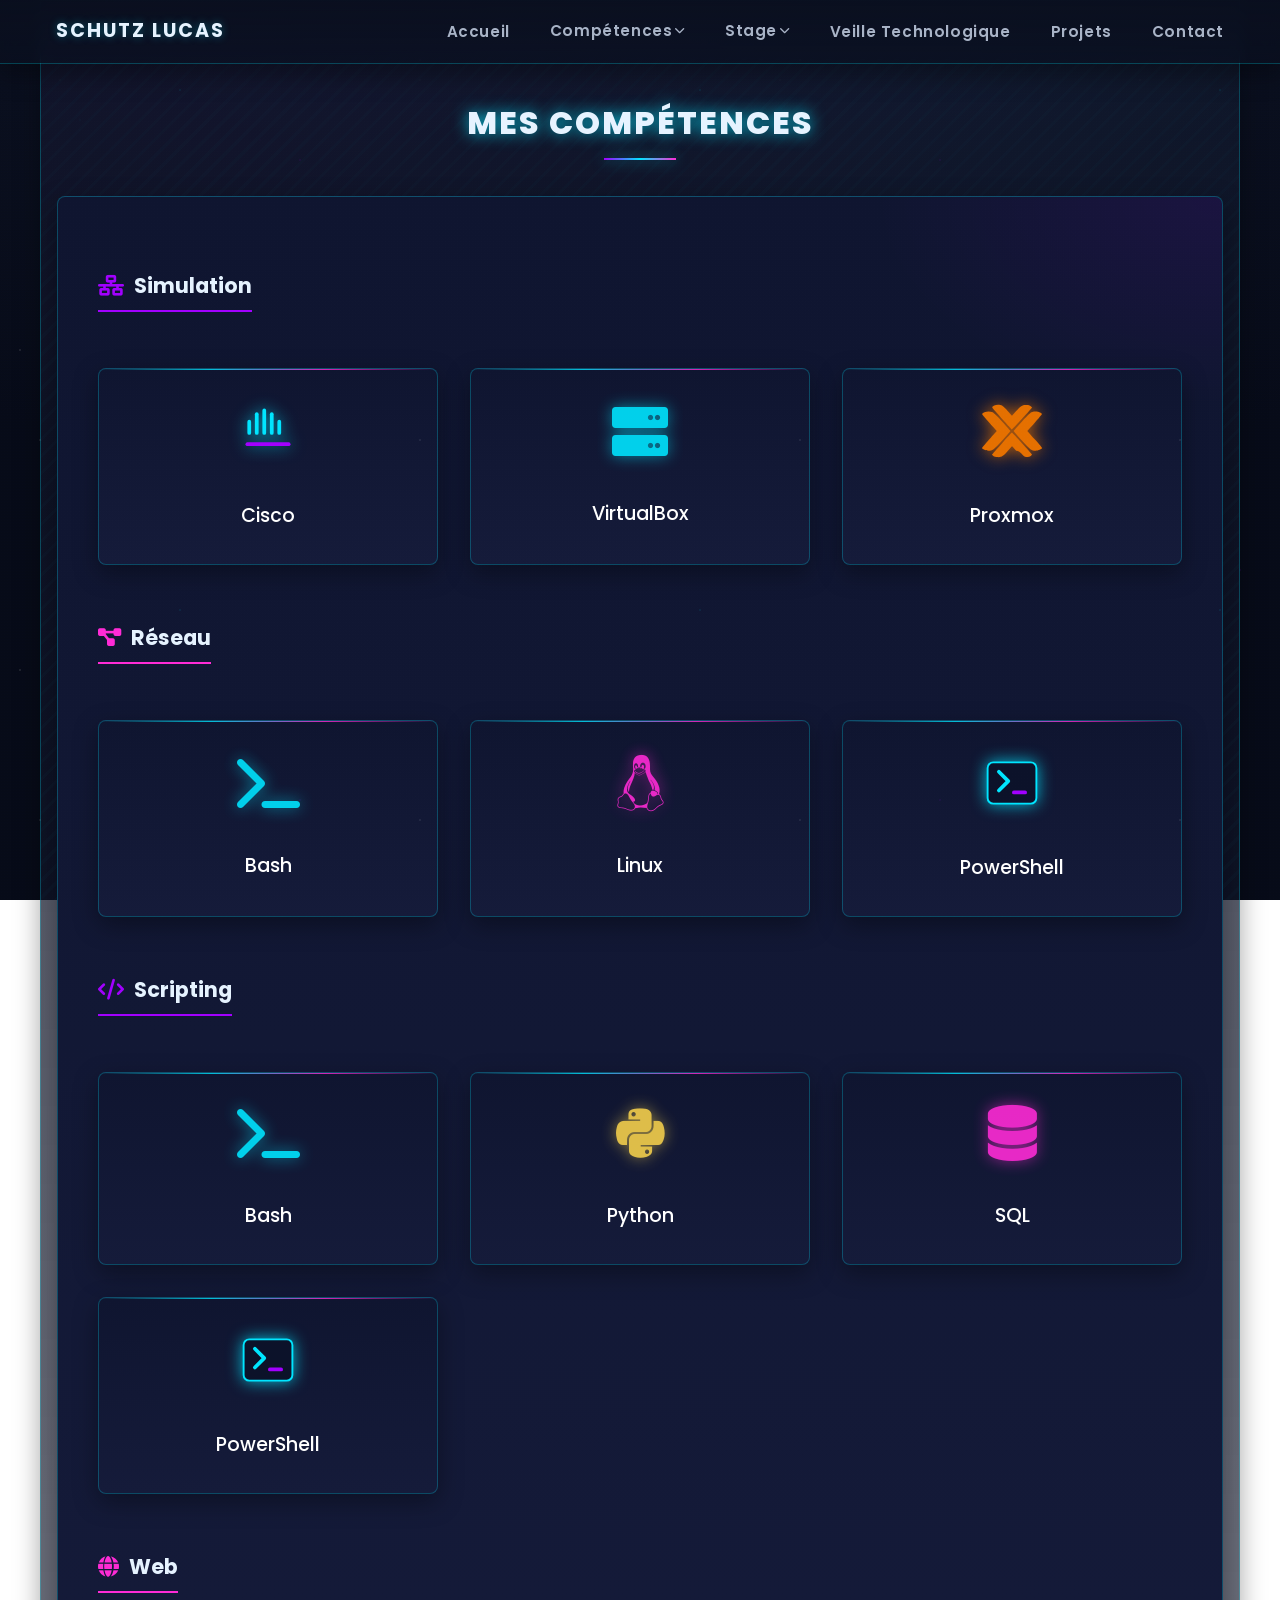
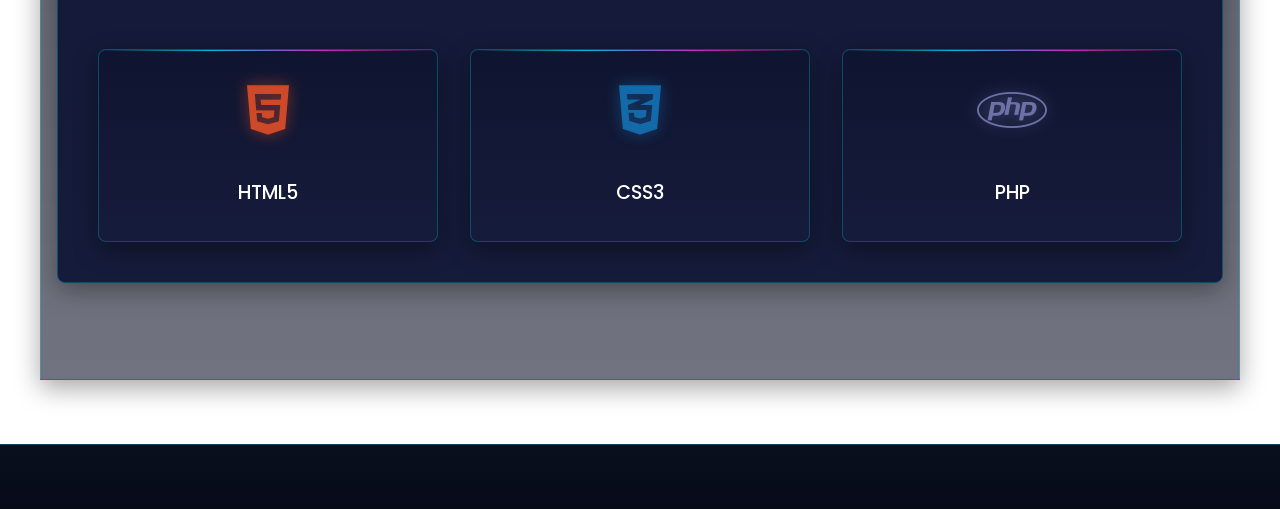
==== competences.html @ 479f17c0 "Add files via upload" ====
<!DOCTYPE html>
<html lang="fr">

<head>
    <meta charset="UTF-8">
    <meta name="viewport" content="width=device-width, initial-scale=1.0">
    <title>Compétences - Portfolio Schutz Lucas</title>
    <link rel="stylesheet" href="styles.css">
    <link href="https://fonts.googleapis.com/css2?family=Poppins:wght@300;400;500;600;700&display=swap"
        rel="stylesheet">
    <link rel="stylesheet" href="https://cdnjs.cloudflare.com/ajax/libs/font-awesome/6.0.0/css/all.min.css">
</head>

<body>
    <nav class="navbar">
        <div class="nav-content">
            <div class="logo">Schutz Lucas</div>
            <ul class="nav-links">
                <li><a href="index.html">Accueil</a></li>
                <li class="dropdown">
                    <a href="competences.html" class="dropbtn">Compétences <i class="fas fa-chevron-down"
                            style="font-size: 0.7em; margin-left: 3px;"></i></a>
                    <div class="dropdown-content">
                        <a href="competences.html">Mes Compétences</a>
                        <a href="tableau.html">Tableau de Compétences</a>
                    </div>
                </li>
                <li class="dropdown">
                    <a href="stage.html" class="dropbtn">Stage <i class="fas fa-chevron-down"
                            style="font-size: 0.7em; margin-left: 3px;"></i></a>
                    <div class="dropdown-content">
                        <a href="stage1.html">Stage 1ère année</a>
                        <a href="stage2.html">Stage 2ème année</a>
                    </div>
                </li>
                <li><a href="veille.html">Veille Technologique</a></li>
                <li><a href="projets.html">Projets</a></li>
                <li><a href="contact.html">Contact</a></li>
            </ul>
        </div>
    </nav>

    <main>
        <section class="section">
            <h2 style="text-shadow: 0 0 16px rgba(0, 229, 255, 0.8);">Mes Compétences</h2>
            <div class="stage-content">
                
                <!-- Simulation -->
                <h3 style="margin-top: 2rem; margin-bottom: 1.5rem; color: var(--text-color); border-bottom: 2px solid var(--accent-purple); padding-bottom: 0.5rem; display: inline-block; font-size: 1.3rem;">
                    <i class="fas fa-network-wired" style="color: var(--accent-purple); margin-right: 10px;"></i>Simulation
                </h3>
                
                <div class="portfolio-grid">
                    <div class="portfolio-card" style="text-align: center; display: flex; flex-direction: column; align-items: center; justify-content: center;">
                        <svg width="60" height="60" viewBox="0 0 64 64" fill="none" xmlns="http://www.w3.org/2000/svg" aria-hidden="true" style="margin-bottom: 1rem; filter: drop-shadow(0 0 8px rgba(0, 229, 255, 0.8));">
                            <g>
                                <rect x="10" y="20" width="4" height="16" rx="2" fill="#00E5FF" />
                                <rect x="18" y="12" width="4" height="24" rx="2" fill="#00E5FF" />
                                <rect x="26" y="8" width="4" height="28" rx="2" fill="#00E5FF" />
                                <rect x="34" y="12" width="4" height="24" rx="2" fill="#00E5FF" />
                                <rect x="42" y="20" width="4" height="16" rx="2" fill="#00E5FF" />
                            </g>
                            <rect x="8" y="44" width="48" height="4" rx="2" fill="#A200FF" />
                        </svg>
                        <h4 style="font-size: 1.2rem; margin-bottom: 0; color: #fff;">Cisco</h4>
                    </div>
                    <div class="portfolio-card" style="text-align: center; display: flex; flex-direction: column; align-items: center; justify-content: center;">
                        <i class="fas fa-server" style="font-size: 3.5rem; margin-bottom: 1rem; color: var(--accent-color); text-shadow: 0 0 15px rgba(0, 229, 255, 0.6);" aria-hidden="true"></i>
                        <h4 style="font-size: 1.2rem; margin-bottom: 0; color: #fff;">VirtualBox</h4>
                    </div>
                    <div class="portfolio-card" style="text-align: center; display: flex; flex-direction: column; align-items: center; justify-content: center;">
                        <svg width="60" height="60" viewBox="0 0 64 64" fill="none" xmlns="http://www.w3.org/2000/svg" aria-hidden="true" style="margin-bottom: 1rem; filter: drop-shadow(0 0 8px rgba(229, 112, 0, 0.8));">
                            <path d="M13.146 4.864c-2.906 1.48-2.906 1.708-0.188 4.75 15.072 16.782 18.678 20.75 18.948 20.75 0.376 0.042 21.26-22.782 21.49-23.468 0.094-0.188-0.552-0.834-1.386-1.428-1.104-0.834-2.302-1.156-4.562-1.25-4.24-0.27-5.718 0.646-10.98 6.552-2.396 2.666-4.428 4.886-4.428 4.886-0.042 0-2.02-2.166-4.376-4.792s-5.072-5.26-5.99-5.77c-2.126-1.198-6.458-1.292-8.542-0.23zM3.458 11.646c-2.26 0.876-3.458 1.708-3.458 2.344 0 0.322 3.552 4.48 7.844 9.23 4.334 4.75 7.834 8.718 7.834 8.802 0 0.094-3.552 4.062-7.844 8.812-4.334 4.792-7.792 8.99-7.74 9.354 0.23 1.25 4.01 2.822 6.77 2.822 4.48-0.052 5.49-0.834 14.948-11.208 4.75-5.208 8.614-9.636 8.614-9.782 0-0.178-3.822-4.51-8.52-9.678-6.136-6.688-9.136-9.688-10.562-10.334-2.166-1.062-5.666-1.24-7.886-0.364zM52.708 11.968c-1.344 0.688-4.708 4.01-10.52 10.376-4.698 5.166-8.532 9.5-8.532 9.678 0 0.188 3.876 4.572 8.626 9.782 9.448 10.376 10.468 11.156 14.938 11.208 2.77 0 6.552-1.572 6.782-2.822 0.042-0.416-3.416-4.562-7.75-9.312-4.282-4.74-7.834-8.76-7.834-8.854 0-0.084 3.552-4.104 7.834-8.854 4.334-4.74 7.792-8.896 7.75-9.26-0.23-1.198-3.646-2.584-6.594-2.77-2.126-0.094-3.23 0.094-4.698 0.834zM21.208 45.26c-5.718 6.322-10.416 11.666-10.51 11.896-0.094 0.188 0.552 0.834 1.386 1.428 1.104 0.834 2.302 1.156 4.562 1.25 4.198 0.27 5.76-0.698 11.062-6.688 2.312-2.584 4.292-4.75 4.334-4.75 0.052 0 2.032 2.166 4.386 4.792 5.396 0 6.822 6.876 11.02 6.646 2.26-0.094 3.458-0.416 4.562-1.25 0.834-0.594 1.48-1.24 1.386-1.428-0.23-0.688-21.124-23.52-21.49-23.468-0.188 0.021-4.99 5.166-10.7 11.562z" fill="#E57000" />
                        </svg>
                        <h4 style="font-size: 1.2rem; margin-bottom: 0; color: #fff;">Proxmox</h4>
                    </div>
                </div>

                <!-- Réseau -->
                <h3 style="margin-top: 3.5rem; margin-bottom: 1.5rem; color: var(--text-color); border-bottom: 2px solid var(--accent-pink); padding-bottom: 0.5rem; display: inline-block; font-size: 1.3rem;">
                    <i class="fas fa-project-diagram" style="color: var(--accent-pink); margin-right: 10px;"></i>Réseau
                </h3>
                
                <div class="portfolio-grid">
                    <div class="portfolio-card" style="text-align: center; display: flex; flex-direction: column; align-items: center; justify-content: center;">
                        <i class="fas fa-terminal" style="font-size: 3.5rem; margin-bottom: 1rem; color: var(--accent-color); text-shadow: 0 0 15px rgba(0, 229, 255, 0.6);" aria-hidden="true"></i>
                        <h4 style="font-size: 1.2rem; margin-bottom: 0; color: #fff;">Bash</h4>
                    </div>
                    <div class="portfolio-card" style="text-align: center; display: flex; flex-direction: column; align-items: center; justify-content: center;">
                        <i class="fab fa-linux" style="font-size: 3.5rem; margin-bottom: 1rem; color: var(--accent-pink); text-shadow: 0 0 15px rgba(255, 43, 214, 0.6);" aria-hidden="true"></i>
                        <h4 style="font-size: 1.2rem; margin-bottom: 0; color: #fff;">Linux</h4>
                    </div>
                    <div class="portfolio-card" style="text-align: center; display: flex; flex-direction: column; align-items: center; justify-content: center;">
                        <svg width="60" height="60" viewBox="0 0 64 64" fill="none" xmlns="http://www.w3.org/2000/svg" aria-hidden="true" style="margin-bottom: 1rem; filter: drop-shadow(0 0 8px rgba(0, 229, 255, 0.8));">
                            <rect x="6" y="10" width="52" height="44" rx="6" fill="#0c122a" stroke="#00E5FF" stroke-width="2" />
                            <path d="M18 40 L28 30 L18 20" stroke="#00E5FF" stroke-width="4" stroke-linecap="round" stroke-linejoin="round" />
                            <path d="M34 42 H46" stroke="#A200FF" stroke-width="4" stroke-linecap="round" />
                        </svg>
                        <h4 style="font-size: 1.2rem; margin-bottom: 0; color: #fff;">PowerShell</h4>
                    </div>
                </div>

                <!-- Scripting -->
                <h3 style="margin-top: 3.5rem; margin-bottom: 1.5rem; color: var(--text-color); border-bottom: 2px solid var(--accent-purple); padding-bottom: 0.5rem; display: inline-block; font-size: 1.3rem;">
                    <i class="fas fa-code" style="color: var(--accent-purple); margin-right: 10px;"></i>Scripting
                </h3>
                
                <div class="portfolio-grid">
                    <div class="portfolio-card" style="text-align: center; display: flex; flex-direction: column; align-items: center; justify-content: center;">
                        <i class="fas fa-terminal" style="font-size: 3.5rem; margin-bottom: 1rem; color: var(--accent-color); text-shadow: 0 0 15px rgba(0, 229, 255, 0.6);" aria-hidden="true"></i>
                        <h4 style="font-size: 1.2rem; margin-bottom: 0; color: #fff;">Bash</h4>
                    </div>
                    <div class="portfolio-card" style="text-align: center; display: flex; flex-direction: column; align-items: center; justify-content: center;">
                        <i class="fab fa-python" style="font-size: 3.5rem; margin-bottom: 1rem; color: #F5D04C; text-shadow: 0 0 15px rgba(245, 208, 76, 0.6);" aria-hidden="true"></i>
                        <h4 style="font-size: 1.2rem; margin-bottom: 0; color: #fff;">Python</h4>
                    </div>
                    <div class="portfolio-card" style="text-align: center; display: flex; flex-direction: column; align-items: center; justify-content: center;">
                        <i class="fas fa-database" style="font-size: 3.5rem; margin-bottom: 1rem; color: var(--accent-pink); text-shadow: 0 0 15px rgba(255, 43, 214, 0.6);" aria-hidden="true"></i>
                        <h4 style="font-size: 1.2rem; margin-bottom: 0; color: #fff;">SQL</h4>
                    </div>
                    <div class="portfolio-card" style="text-align: center; display: flex; flex-direction: column; align-items: center; justify-content: center;">
                        <svg width="60" height="60" viewBox="0 0 64 64" fill="none" xmlns="http://www.w3.org/2000/svg" aria-hidden="true" style="margin-bottom: 1rem; filter: drop-shadow(0 0 8px rgba(0, 229, 255, 0.8));">
                            <rect x="6" y="10" width="52" height="44" rx="6" fill="#0c122a" stroke="#00E5FF" stroke-width="2" />
                            <path d="M18 40 L28 30 L18 20" stroke="#00E5FF" stroke-width="4" stroke-linecap="round" stroke-linejoin="round" />
                            <path d="M34 42 H46" stroke="#A200FF" stroke-width="4" stroke-linecap="round" />
                        </svg>
                        <h4 style="font-size: 1.2rem; margin-bottom: 0; color: #fff;">PowerShell</h4>
                    </div>
                </div>

                <!-- Web -->
                <h3 style="margin-top: 3.5rem; margin-bottom: 1.5rem; color: var(--text-color); border-bottom: 2px solid var(--accent-pink); padding-bottom: 0.5rem; display: inline-block; font-size: 1.3rem;">
                    <i class="fas fa-globe" style="color: var(--accent-pink); margin-right: 10px;"></i>Web
                </h3>
                
                <div class="portfolio-grid">
                    <div class="portfolio-card" style="text-align: center; display: flex; flex-direction: column; align-items: center; justify-content: center;">
                        <i class="fab fa-html5" style="font-size: 3.5rem; margin-bottom: 1rem; color: #E34F26; text-shadow: 0 0 15px rgba(227, 79, 38, 0.6);" aria-hidden="true"></i>
                        <h4 style="font-size: 1.2rem; margin-bottom: 0; color: #fff;">HTML5</h4>
                    </div>
                    <div class="portfolio-card" style="text-align: center; display: flex; flex-direction: column; align-items: center; justify-content: center;">
                        <i class="fab fa-css3-alt" style="font-size: 3.5rem; margin-bottom: 1rem; color: #1572B6; text-shadow: 0 0 15px rgba(21, 114, 182, 0.6);" aria-hidden="true"></i>
                        <h4 style="font-size: 1.2rem; margin-bottom: 0; color: #fff;">CSS3</h4>
                    </div>
                    <div class="portfolio-card" style="text-align: center; display: flex; flex-direction: column; align-items: center; justify-content: center;">
                        <i class="fab fa-php" style="font-size: 3.5rem; margin-bottom: 1rem; color: #777BB4; text-shadow: 0 0 15px rgba(119, 123, 180, 0.6);" aria-hidden="true"></i>
                        <h4 style="font-size: 1.2rem; margin-bottom: 0; color: #fff;">PHP</h4>
                    </div>
                </div>
            </div>
        </section>
    </main>

    <footer>
    </footer>
</body>

</html>
---- styles.css ----
﻿:root {
    /* Palette Néon Arcade */
    --primary-color: #0a0f1e;
    /* fond spatial */
    --secondary-color: #11162a;
    --accent-color: #00e5ff;
    /* cyan néon */
    --accent-purple: #a200ff;
    /* violet néon */
    --accent-pink: #ff2bd6;
    /* rose néon */
    --accent-green: #00ffa3;
    /* vert néon */
    --text-color: #e6f3ff;
    /* texte clair */
    --text-dim: #a9b4c7;
    --panel: #0f1530;
    /* panneaux */
    --panel-2: #151b3a;
    --border-color: rgba(0, 229, 255, 0.25);
    --shadow: 0 8px 24px rgba(0, 0, 0, 0.35);
}

* {
    margin: 0;
    padding: 0;
    box-sizing: border-box;
}

body {
    font-family: 'Poppins', system-ui, -apple-system, Segoe UI, Roboto, Ubuntu, 'Helvetica Neue', Arial, sans-serif;
    line-height: 1.6;
    color: var(--text-color);
    background: radial-gradient(1200px 600px at 50% -10%, #1b2554 0%, var(--primary-color) 60%, #070b18 100%);
    background-attachment: fixed;
    text-rendering: optimizeLegibility;
}

/* Effet CRT léger + scanlines */
body::before {
    content: '';
    position: fixed;
    inset: 0;
    pointer-events: none;
    background: repeating-linear-gradient(to bottom,
            rgba(255, 255, 255, 0.03) 0px,
            rgba(255, 255, 255, 0.03) 1px,
            transparent 2px,
            transparent 3px);
    mix-blend-mode: soft-light;
    opacity: 0.35;
    z-index: 0;
}

/* Grain subtil */
body::after {
    content: '';
    position: fixed;
    inset: 0;
    pointer-events: none;
    background-image: radial-gradient(rgba(255, 255, 255, 0.04) 1px, transparent 1px);
    background-size: 3px 3px;
    opacity: 0.18;
    z-index: 0;
}

/* Ciel étoilé global (sans HTML additionnel) */
html::before {
    content: '';
    position: fixed;
    inset: 0;
    pointer-events: none;
    z-index: 0;
    background-image:
        radial-gradient(1px 1px at 20px 30px, rgba(255, 255, 255, 0.9), transparent),
        radial-gradient(1px 1px at 80px 120px, rgba(0, 229, 255, 0.9), transparent),
        radial-gradient(1px 1px at 200px 50px, rgba(162, 0, 255, 0.9), transparent),
        radial-gradient(1px 1px at 60px 80px, rgba(255, 255, 255, 0.7), transparent),
        radial-gradient(1px 1px at 160px 40px, rgba(0, 229, 255, 0.7), transparent),
        radial-gradient(1px 1px at 260px 140px, rgba(162, 0, 255, 0.7), transparent);
    background-size: 320px 320px, 420px 420px, 520px 520px, 360px 360px, 460px 460px, 560px 560px;
    animation: starfield-drift 140s linear infinite;
    opacity: 0.35;
    background-attachment: fixed;
}

@keyframes starfield-drift {
    from {
        transform: translateY(0);
    }

    to {
        transform: translateY(-240px);
    }
}

/* Seconde couche d'étoiles + scintillement */
html::after {
    content: '';
    position: fixed;
    inset: 0;
    pointer-events: none;
    z-index: 0;
    background-image:
        radial-gradient(1px 1px at 40px 60px, rgba(255, 255, 255, 0.9), transparent),
        radial-gradient(1px 1px at 180px 90px, rgba(0, 229, 255, 0.9), transparent),
        radial-gradient(1px 1px at 300px 160px, rgba(162, 0, 255, 0.9), transparent);
    background-size: 380px 380px, 520px 520px, 640px 640px;
    animation: starfield-drift-2 200s linear infinite, twinkle 4.5s ease-in-out infinite alternate;
    opacity: 0.28;
    background-attachment: fixed;
}

@keyframes starfield-drift-2 {
    from {
        transform: translateY(0);
    }

    to {
        transform: translateY(-320px);
    }
}

@keyframes twinkle {
    from {
        opacity: 0.18;
    }

    to {
        opacity: 0.35;
    }
}

/* Navigation */
.navbar {
    position: fixed;
    top: 0;
    width: 100%;
    background: linear-gradient(180deg, rgba(10, 15, 30, 0.95) 0%, rgba(10, 15, 30, 0.75) 100%);
    box-shadow: 0 0 0 1px var(--border-color), 0 12px 24px rgba(0, 0, 0, 0.35);
    z-index: 1000;
    backdrop-filter: blur(6px) saturate(120%);
}

.nav-content {
    max-width: 1200px;
    margin: 0 auto;
    padding: 1rem;
    display: flex;
    justify-content: space-between;
    align-items: center;
}

.logo {
    font-size: 1.2rem;
    font-weight: 700;
    color: var(--text-color);
    letter-spacing: 2px;
    text-transform: uppercase;
    text-shadow: 0 0 8px rgba(0, 229, 255, 0.35);
}

.nav-links {
    display: flex;
    list-style: none;
    gap: 2.5rem;
}

.nav-links a {
    text-decoration: none;
    color: var(--text-dim);
    font-weight: 600;
    font-size: 0.95rem;
    letter-spacing: 0.6px;
    transition: color 0.2s ease, text-shadow 0.2s ease;
    position: relative;
}

.nav-links a::after {
    content: '';
    position: absolute;
    width: 0;
    height: 2px;
    bottom: -6px;
    left: 0;
    background: linear-gradient(90deg, var(--accent-purple), var(--accent-color));
    box-shadow: 0 0 12px var(--accent-color);
    transition: width 0.25s ease;
}

.nav-links a:hover {
    color: var(--text-color);
    text-shadow: 0 0 8px rgba(0, 229, 255, 0.6);
}

.nav-links a:hover::after {
    width: 100%;
}

/* Hero Section */
.hero {
    height: 100vh;
    background:
        radial-gradient(800px 400px at 50% 0%, rgba(162, 0, 255, 0.25), transparent 70%),
        linear-gradient(135deg, #0b1028 0%, #0a0f1e 60%);
    display: flex;
    align-items: center;
    justify-content: center;
    text-align: center;
    color: var(--text-color);
    padding: 0 1rem;
    position: relative;
    overflow: hidden;
}

/* Halos déjà intégrés via .hero::before/.hero::after */

.hero-full {
    min-height: 100vh;
}

.hero-description {
    max-width: 700px;
    margin: 1.25rem auto 0;
    color: var(--autumn-light);
    opacity: 0.95;
}

/* Hero photo */
.hero-photo {
    position: absolute;
    top: 14%;
    display: flex;
    width: 100%;
    justify-content: center;
    z-index: 1;
}

.hero-photo img {
    width: 160px;
    height: 160px;
    object-fit: cover;
    border-radius: 50%;
    border: 4px solid var(--autumn-light);
    box-shadow: var(--shadow);
}

.hero::before {
    content: '';
    position: absolute;
    inset: 0;
    background:
        radial-gradient(1000px 600px at 50% -20%, rgba(0, 229, 255, 0.12), transparent 70%),
        radial-gradient(1200px 700px at 50% 120%, rgba(255, 43, 214, 0.08), transparent 70%);
    opacity: 1;
    z-index: 1;
}

.hero::after {
    content: '';
    position: absolute;
    inset: 0;
    background: url('data:image/svg+xml,<svg width="160" height="160" viewBox="0 0 160 160" xmlns="http://www.w3.org/2000/svg"><g stroke="rgba(0,229,255,0.08)" stroke-width="1" fill="none"><rect x="10" y="10" width="140" height="140"/><path d="M0,80 L160,80 M80,0 L80,160"/></g></svg>');
    opacity: 0.9;
    animation: slow-pan 48s linear infinite;
    z-index: 1;
}

@keyframes slow-pan {
    from {
        background-position: 0 0;
    }

    to {
        background-position: 160px 160px;
    }
}

@keyframes rotate {
    from {
        transform: rotate(0deg);
    }

    to {
        transform: rotate(360deg);
    }
}

.hero-content h1 {
    font-size: 3rem;
    margin-bottom: 1rem;
    font-weight: 800;
    letter-spacing: 2px;
    text-transform: uppercase;
    text-shadow:
        0 0 12px rgba(0, 229, 255, 0.6),
        0 0 32px rgba(162, 0, 255, 0.35);
    position: relative;
    z-index: 2;
}

.hero-content p {
    font-size: 1.15rem;
    opacity: 0.9;
    color: var(--text-dim);
    position: relative;
    z-index: 2;
}

/* Icons */
.hero-icons {
    margin-top: 2.5rem;
    display: flex;
    justify-content: center;
    gap: 2rem;
}

.hero-icons i {
    font-size: 2rem;
    color: var(--accent-color);
    text-shadow: 0 0 12px rgba(0, 229, 255, 0.65);
    opacity: 0.9;
    transition: transform 0.3s ease, opacity 0.3s ease, filter 0.3s ease;
}

.hero-icons i:hover {
    transform: translateY(-5px);
    opacity: 1;
}

/* Sections */
.section {
    padding: 6rem 1rem;
    max-width: 1200px;
    margin: 0 auto;
    position: relative;
    overflow: hidden;
    background:
        linear-gradient(180deg, rgba(17, 22, 42, 0.8), rgba(17, 22, 42, 0.6));
    border: 1px solid var(--border-color);
    box-shadow: var(--shadow);
}

.section::after {
    content: '';
    position: absolute;
    inset: 0;
    z-index: -1;
    background-image: repeating-linear-gradient(-45deg,
            rgba(0, 229, 255, 0.06) 0px,
            rgba(0, 229, 255, 0.06) 3px,
            transparent 3px,
            transparent 12px);
    animation: stripes-move 24s linear infinite;
    background-attachment: fixed;
}

@keyframes stripes-move {
    from {
        background-position: 0 0;
    }

    to {
        background-position: 200px 0;
    }
}

.section::before {
    content: '';
    position: absolute;
    inset: 0;
    background: radial-gradient(600px 600px at 10% 0%, rgba(162, 0, 255, 0.08), transparent 70%),
        radial-gradient(800px 600px at 90% 0%, rgba(0, 229, 255, 0.08), transparent 70%);
    opacity: 1;
    z-index: -1;
}

.section h2 {
    font-size: 2rem;
    margin-bottom: 3rem;
    text-align: center;
    color: var(--text-color);
    font-weight: 800;
    letter-spacing: 2px;
    text-transform: uppercase;
    position: relative;
    display: block;
    width: fit-content;
    margin-left: auto;
    margin-right: auto;
    text-shadow: 0 0 10px rgba(0, 229, 255, 0.4);
}

.section h2::after {
    content: '';
    position: absolute;
    bottom: -12px;
    left: 50%;
    transform: translateX(-50%);
    width: 72px;
    height: 2px;
    background: linear-gradient(90deg, var(--accent-purple), var(--accent-color), var(--accent-pink));
    box-shadow: 0 0 14px rgba(0, 229, 255, 0.7);
}

/* About Section */
.about-content {
    text-align: center;
    max-width: 800px;
    margin: 0 auto;
    font-size: 1.05rem;
    color: var(--text-dim);
}

.about-content p {
    margin-bottom: 1.5rem;
    line-height: 1.8;
}

/* Portfolio Grid */
.portfolio-grid {
    display: grid;
    grid-template-columns: repeat(auto-fit, minmax(280px, 1fr));
    gap: 2rem;
    margin-top: 2rem;
}

.portfolio-card {
    background: linear-gradient(180deg, var(--panel), var(--panel-2));
    border-radius: 8px;
    padding: 2rem;
    box-shadow: var(--shadow);
    text-decoration: none;
    color: var(--text-color);
    transition: transform 0.25s ease, box-shadow 0.25s ease, border-color 0.25s ease;
    border: 1px solid var(--border-color);
    position: relative;
    overflow: hidden;
}

.portfolio-card:hover {
    transform: translateY(-4px);
    box-shadow: 0 0 0 1px rgba(0, 229, 255, 0.25), 0 18px 40px rgba(0, 0, 0, 0.45);
    border-color: rgba(0, 229, 255, 0.45);
}

.portfolio-card::before {
    content: '';
    position: absolute;
    top: -1px;
    right: -1px;
    left: -1px;
    height: 2px;
    background: linear-gradient(90deg, transparent, var(--accent-color), var(--accent-pink), transparent);
    opacity: 0.8;
}

.portfolio-card h3 {
    color: var(--text-color);
    margin-bottom: 1rem;
    font-size: 1.2rem;
    font-weight: 700;
    letter-spacing: 0.5px;
}

.portfolio-card i {
    font-size: 2rem;
    color: var(--accent-green);
    margin-bottom: 1rem;
    opacity: 0.9;
    text-shadow: 0 0 10px rgba(0, 255, 163, 0.6);
    transition: transform 0.3s ease, filter 0.3s ease;
}

.portfolio-card:hover i {
    transform: scale(1.1);
}

/* CV Section */
.cv-content {
    background: linear-gradient(180deg, var(--panel), var(--panel-2));
    border-radius: 8px;
    padding: 2.5rem;
    box-shadow: var(--shadow);
    border: 1px solid var(--border-color);
    position: relative;
    overflow: hidden;
}

.cv-content::before {
    content: '';
    position: absolute;
    inset: 0;
    background: radial-gradient(500px 300px at 0% 0%, rgba(0, 229, 255, 0.08), transparent 70%);
    pointer-events: none;
}

.cv-info h3 {
    color: var(--text-color);
    margin: 2rem 0 1rem;
    font-size: 1.1rem;
    font-weight: 700;
    letter-spacing: 0.4px;
}

.cv-info h3:first-child {
    margin-top: 0;
}

.cv-info ul {
    list-style-position: inside;
    margin-left: 1rem;
    color: var(--text-dim);
}

/* Skills grid */
.skills-grid {
    display: grid;
    grid-template-columns: repeat(auto-fit, minmax(160px, 1fr));
    gap: 2rem;
    margin-bottom: 1.5rem;
}

.skill-item {
    background: linear-gradient(180deg, var(--panel), var(--panel-2));
    border: 1px solid var(--border-color);
    border-radius: 12px;
    padding: 1.5rem;
    display: flex;
    flex-direction: column;
    align-items: center;
    justify-content: center;
    gap: 0.5rem;
    box-shadow: var(--shadow);
}

.skill-item i {
    font-size: 2.6rem;
    color: var(--accent-color);
    text-shadow: 0 0 10px rgba(0, 229, 255, 0.35);
    opacity: 0.8;
    transition: opacity 0.2s ease, filter 0.2s ease, transform 0.2s ease;
}

.skill-item svg {
    filter: drop-shadow(0 0 6px rgba(0, 229, 255, 0.25));
    opacity: 0.85;
    transition: opacity 0.2s ease, filter 0.2s ease, transform 0.2s ease;
}

.skill-item:hover i,
.skill-item:hover svg {
    opacity: 1;
    filter: drop-shadow(0 0 10px rgba(0, 229, 255, 0.5));
    transform: translateY(-2px);
}

.skill-item span {
    font-weight: 500;
    font-size: 0.95rem;
}

/* Stage Section */
.stage-content {
    background: linear-gradient(180deg, var(--panel), var(--panel-2));
    border-radius: 8px;
    padding: 2.5rem;
    box-shadow: var(--shadow);
    border: 1px solid var(--border-color);
    position: relative;
    overflow: hidden;
}

.stage-content::before {
    content: '';
    position: absolute;
    inset: 0;
    background: radial-gradient(500px 300px at 100% 0%, rgba(162, 0, 255, 0.08), transparent 70%);
}

.stage-content h3 {
    color: var(--text-color);
    margin: 2rem 0 1rem;
    font-size: 1.1rem;
    font-weight: 700;
}

.stage-content h3:first-child {
    margin-top: 0;
}

.stage-content h4 {
    margin: 1.5rem 0 0.5rem;
    color: var(--text-color);
    font-weight: 500;
}

.stage-logo {
    max-width: 120px;
    height: auto;
    border-radius: 8px;
    box-shadow: 0 4px 12px rgba(0, 0, 0, 0.3);
    display: block;
    float: right;
    margin-left: 1.5rem;
}

/* Veille Section */
.veille-content {
    display: grid;
    grid-template-columns: repeat(auto-fit, minmax(300px, 1fr));
    gap: 2rem;
}

.veille-item {
    background: linear-gradient(180deg, var(--panel), var(--panel-2));
    border-radius: 8px;
    padding: 2rem;
    box-shadow: var(--shadow);
    border: 1px solid var(--border-color);
    position: relative;
    overflow: hidden;
}

.veille-item::before {
    content: '';
    position: absolute;
    top: -1px;
    right: -1px;
    left: -1px;
    height: 2px;
    background: linear-gradient(90deg, transparent, var(--accent-purple), var(--accent-color), transparent);
}

.veille-item h3 {
    color: var(--text-color);
    margin-bottom: 1rem;
    font-size: 1.1rem;
    font-weight: 700;
}

.veille-tags {
    display: flex;
    gap: 0.5rem;
    margin: 1rem 0;
    flex-wrap: wrap;
}

.veille-tags span {
    background: rgba(162, 0, 255, 0.15);
    padding: 0.25rem 0.75rem;
    border-radius: 16px;
    font-size: 0.85rem;
    color: var(--text-color);
    border: 1px solid rgba(162, 0, 255, 0.35);
}

.veille-link {
    display: inline-block;
    color: var(--accent-color);
    text-decoration: none;
    margin-top: 1rem;
    font-weight: 600;
    font-size: 0.95rem;
}

.veille-feature {
    display: grid;
    grid-template-columns: 1fr 1.2fr;
    gap: 2rem;
    background: linear-gradient(180deg, var(--panel), var(--panel-2));
    border: 1px solid var(--border-color);
    border-radius: 12px;
    padding: 2rem;
    box-shadow: var(--shadow);
    position: relative;
}

.feature-media {
    background: radial-gradient(280px 180px at 50% 50%, rgba(0, 229, 255, 0.2), rgba(162, 0, 255, 0.15) 60%, transparent 70%),
        linear-gradient(135deg, #11162a, #0f1530);
    border-radius: 10px;
    position: relative;
    min-height: 220px;
    overflow: hidden;
}

.feature-media::after {
    content: '';
    position: absolute;
    inset: 0;
    background: url('data:image/svg+xml,<svg width="160" height="160" viewBox="0 0 160 160" xmlns="http://www.w3.org/2000/svg"><g stroke="rgba(0,229,255,0.08)" stroke-width="1" fill="none"><path d="M0,80 L160,80 M80,0 L80,160"/></g></svg>');
    animation: slow-pan 30s linear infinite;
}

.feature-badge {
    position: absolute;
    top: 12px;
    left: 12px;
    background: linear-gradient(90deg, var(--accent-purple), var(--accent-color));
    color: #081017;
    padding: 0.35rem 0.6rem;
    border-radius: 6px;
    font-size: 0.8rem;
    font-weight: 800;
    box-shadow: 0 0 0 1px rgba(0, 0, 0, 0.4), 0 0 18px rgba(0, 229, 255, 0.5);
}

.feature-title {
    color: var(--text-color);
    margin-bottom: 0.5rem;
    letter-spacing: 0.3px;
}

.feature-desc {
    color: var(--text-dim);
    margin: 0.75rem 0 1rem;
}

@media (max-width: 900px) {
    .veille-feature {
        grid-template-columns: 1fr;
    }
}

/* Contact */
.contact-wrapper {
    display: flex;
    flex-direction: column;
    align-items: center;
    gap: 2rem;
    max-width: 800px;
    margin: 0 auto;
}

.contact-form {
    background: linear-gradient(180deg, var(--panel), var(--panel-2));
    border: 1px solid var(--border-color);
    border-radius: 10px;
    padding: 2.5rem;
    box-shadow: var(--shadow);
    width: 100%;
}

.form-group {
    display: flex;
    flex-direction: column;
    margin-bottom: 1.5rem;
}

.form-group label {
    font-weight: 500;
    margin-bottom: 0.5rem;
    font-size: 1.05rem;
}

.form-group input,
.form-group textarea {
    padding: 1rem 1.25rem;
    border: 1px solid rgba(0, 229, 255, 0.25);
    border-radius: 8px;
    background: #0c122a;
    color: var(--text-color);
    font-family: inherit;
    outline: none;
    box-shadow: inset 0 0 0 1px rgba(0, 229, 255, 0.12);
    font-size: 1rem;
}

.form-group input:focus,
.form-group textarea:focus {
    box-shadow: 0 0 0 2px rgba(0, 229, 255, 0.35), inset 0 0 0 1px rgba(0, 229, 255, 0.25);
}

.btn-primary {
    background: linear-gradient(90deg, var(--accent-purple), var(--accent-color));
    color: #07101a;
    border: none;
    padding: 1rem 2rem;
    border-radius: 999px;
    cursor: pointer;
    font-weight: 800;
    letter-spacing: 0.5px;
    box-shadow: 0 0 0 1px rgba(0, 229, 255, 0.4), 0 0 20px rgba(162, 0, 255, 0.35);
    transition: transform 0.2s ease, box-shadow 0.2s ease;
    width: 100%;
    font-size: 1.1rem;
    margin-bottom: 2rem;
}

.btn-primary:hover {
    transform: translateY(-2px);
    box-shadow: 0 0 0 1px rgba(0, 229, 255, 0.6), 0 12px 28px rgba(162, 0, 255, 0.35);
}

.contact-actions {
    background: transparent;
    border: none;
    box-shadow: none;
    padding: 0;
    display: flex;
    flex-direction: row;
    gap: 2rem;
    align-items: center;
    justify-content: center;
    width: 100%;
}

.btn-linkedin,
.btn-github {
    background: linear-gradient(180deg, var(--panel), var(--panel-2));
    border: 1px solid var(--border-color);
    border-radius: 12px;
    padding: 1rem 2rem;
    display: flex;
    align-items: center;
    justify-content: center;
    gap: 0.8rem;
    box-shadow: var(--shadow);
    color: var(--text-color);
    text-decoration: none;
    font-weight: 600;
    transition: all 0.3s ease;
    min-width: 160px;
}

.btn-linkedin:hover,
.btn-github:hover {
    transform: translateY(-3px);
    box-shadow: 0 0 0 1px var(--accent-color), 0 8px 20px rgba(0, 229, 255, 0.25);
    background: linear-gradient(180deg, var(--panel-2), var(--panel));
}

.btn-linkedin svg,
.btn-github svg {
    width: 24px;
    height: 24px;
    color: var(--accent-color);
}

.contact-email a {
    color: var(--autumn-accent);
    text-decoration: none;
}

@media (max-width: 900px) {
    .contact-wrapper {
        width: 100%;
    }
}

.projet-card {
    background: linear-gradient(180deg, var(--panel), var(--panel-2));
    border-radius: 10px;
    padding: 2rem;
    box-shadow: var(--shadow);
    border: 1px solid var(--border-color);
    transition: transform 0.25s ease,
        box-shadow 0.25s ease,
        border-color 0.25s ease;
    position: relative;
    overflow: hidden;
}

.projet-card:hover {
    transform: translateY(-4px);
    box-shadow: 0 0 0 1px rgba(0, 229, 255, 0.25), 0 18px 40px rgba(0, 0, 0, 0.45);
    border-color: rgba(0, 229, 255, 0.45);
}

.projet-card::before {
    content: '';
    position: absolute;
    top: -1px;
    right: -1px;
    left: -1px;
    height: 2px;
    background: linear-gradient(90deg, transparent, var(--accent-pink), var(--accent-color), transparent);
}

.projet-tags {
    display: flex;
    gap: 0.5rem;
    margin-top: 1rem;
    flex-wrap: wrap;
}

.projet-tags span {
    background: rgba(0, 229, 255, 0.15);
    padding: 0.25rem 0.75rem;
    border-radius: 16px;
    font-size: 0.85rem;
    color: var(--text-color);
    border: 1px solid rgba(0, 229, 255, 0.35);
}

.projet-link {
    display: inline-block;
    color: var(--accent-color);
    text-decoration: none;
    margin-top: 1rem;
    font-weight: 700;
    font-size: 0.95rem;
}

/* Footer */
footer {
    background: linear-gradient(180deg, #0a0f1e, #070b18);
    color: var(--text-dim);
    text-align: center;
    padding: 2rem;
    margin-top: 4rem;
    font-size: 0.9rem;
    border-top: 1px solid var(--border-color);
}

/* Responsive Design */
@media (max-width: 768px) {
    .nav-content {
        flex-direction: column;
        gap: 1rem;
    }

    .nav-links {
        flex-direction: column;
        text-align: center;
        gap: 1rem;
    }

    .hero-content h1 {
        font-size: 2.2rem;
    }

    .section {
        padding: 4rem 1rem;
    }

    .portfolio-grid {
        grid-template-columns: 1fr;
    }

    .cv-content,
    .stage-content,
    .veille-item,
    .projet-card {
        padding: 1.5rem;
    }
}

/* Responsive additionnel */
@media (max-width: 1200px) {
    .section {
        padding: 5rem 1rem;
    }
}

@media (max-width: 1024px) {
    .nav-links {
        gap: 1.5rem;
    }

    .hero-content h1 {
        font-size: 2.4rem;
    }
}

@media (max-width: 600px) {
    .nav-links {
        gap: 0.75rem;
    }

    .nav-links a {
        font-size: 0.9rem;
    }

    .hero-photo img {
        width: 120px;
        height: 120px;
    }

    .hero-icons {
        gap: 1.25rem;
    }

    .skills-grid {
        grid-template-columns: repeat(auto-fit, minmax(110px, 1fr));
    }
}

@media (max-width: 420px) {
    .hero-content h1 {
        font-size: 1.8rem;
        letter-spacing: 1.2px;
    }

    .logo {
        font-size: 1rem;
    }
}

/* Réduction des animations si préférence utilisateur */
@media (prefers-reduced-motion: reduce) {
    * {
        animation-duration: 0.001ms !important;
        animation-iteration-count: 1 !important;
        transition-duration: 0.001ms !important;
        scroll-behavior: auto !important;
    }
}

/* Empêcher le scroll global sur la page d'accueil */
body:has(.hero.hero-full) {
    overflow: hidden;
}

/* Network Pattern */
.network-pattern {
    position: absolute;
    inset: 0;
    background: url('data:image/svg+xml,<svg width="140" height="140" viewBox="0 0 140 140" xmlns="http://www.w3.org/2000/svg"><g stroke="rgba(0,229,255,0.05)" stroke-width="1" fill="none"><rect x="10" y="10" width="120" height="120"/><path d="M0,70 L140,70 M70,0 L70,140"/></g></svg>');
    opacity: 0.6;
    z-index: 0;
    animation: slow-pan 40s linear infinite;
}

/* Icons */
.logo i {
    margin-right: 0.5rem;
    color: var(--accent-color);
}/* Dropdown menu */
.dropdown { position: relative; display: inline-block; z-index: 1000; }
.dropbtn { display: flex; align-items: center; }
.dropdown-content { display: none; position: absolute; background: linear-gradient(180deg, var(--panel), var(--panel-2)); min-width: 200px; box-shadow: 0 8px 16px rgba(0,0,0,0.5); z-index: 1001; border: 1px solid var(--border-color); border-radius: 8px; top: 100%; left: 0; overflow: hidden; padding: 0.5rem 0; }
.dropdown-content a { color: var(--text-dim); padding: 10px 16px; text-decoration: none; display: block; font-size: 0.9rem; transition: background 0.2s, color 0.2s; }
.dropdown-content a::after { display: none !important; }
.dropdown-content a:hover { background: rgba(0,229,255,0.1); color: var(--text-color); text-shadow: 0 0 8px rgba(0,229,255,0.6); }
.dropdown:hover .dropdown-content { display: block; }
.competences-table { width: 100%; border-collapse: collapse; margin-top: 1.5rem; color: var(--text-color); }
.competences-table th, .competences-table td { padding: 12px 15px; border: 1px solid rgba(0,229,255,0.2); text-align: left; }
.competences-table th { background: rgba(0,229,255,0.1); font-weight: 600; color: var(--accent-color); }
.competences-table tbody tr:nth-of-type(even) { background-color: rgba(255, 255, 255, 0.02); }
.competences-table tbody tr:hover { background-color: rgba(0,229,255,0.05); }

/* Bouton Retour */
.btn-retour {
    display: inline-flex;
    align-items: center;
    gap: 8px;
    background: rgba(0, 229, 255, 0.1);
    color: #00E5FF;
    padding: 10px 20px;
    border-radius: 8px;
    text-decoration: none;
    font-weight: 500;
    transition: all 0.3s ease;
    border: 1px solid rgba(0, 229, 255, 0.3);
    margin-bottom: 2rem;
    margin-top: 1rem;
}
.btn-retour:hover {
    background: rgba(0, 229, 255, 0.2);
    box-shadow: 0 0 15px rgba(0, 229, 255, 0.4);
    transform: translateY(-2px);
    color: #fff;
}
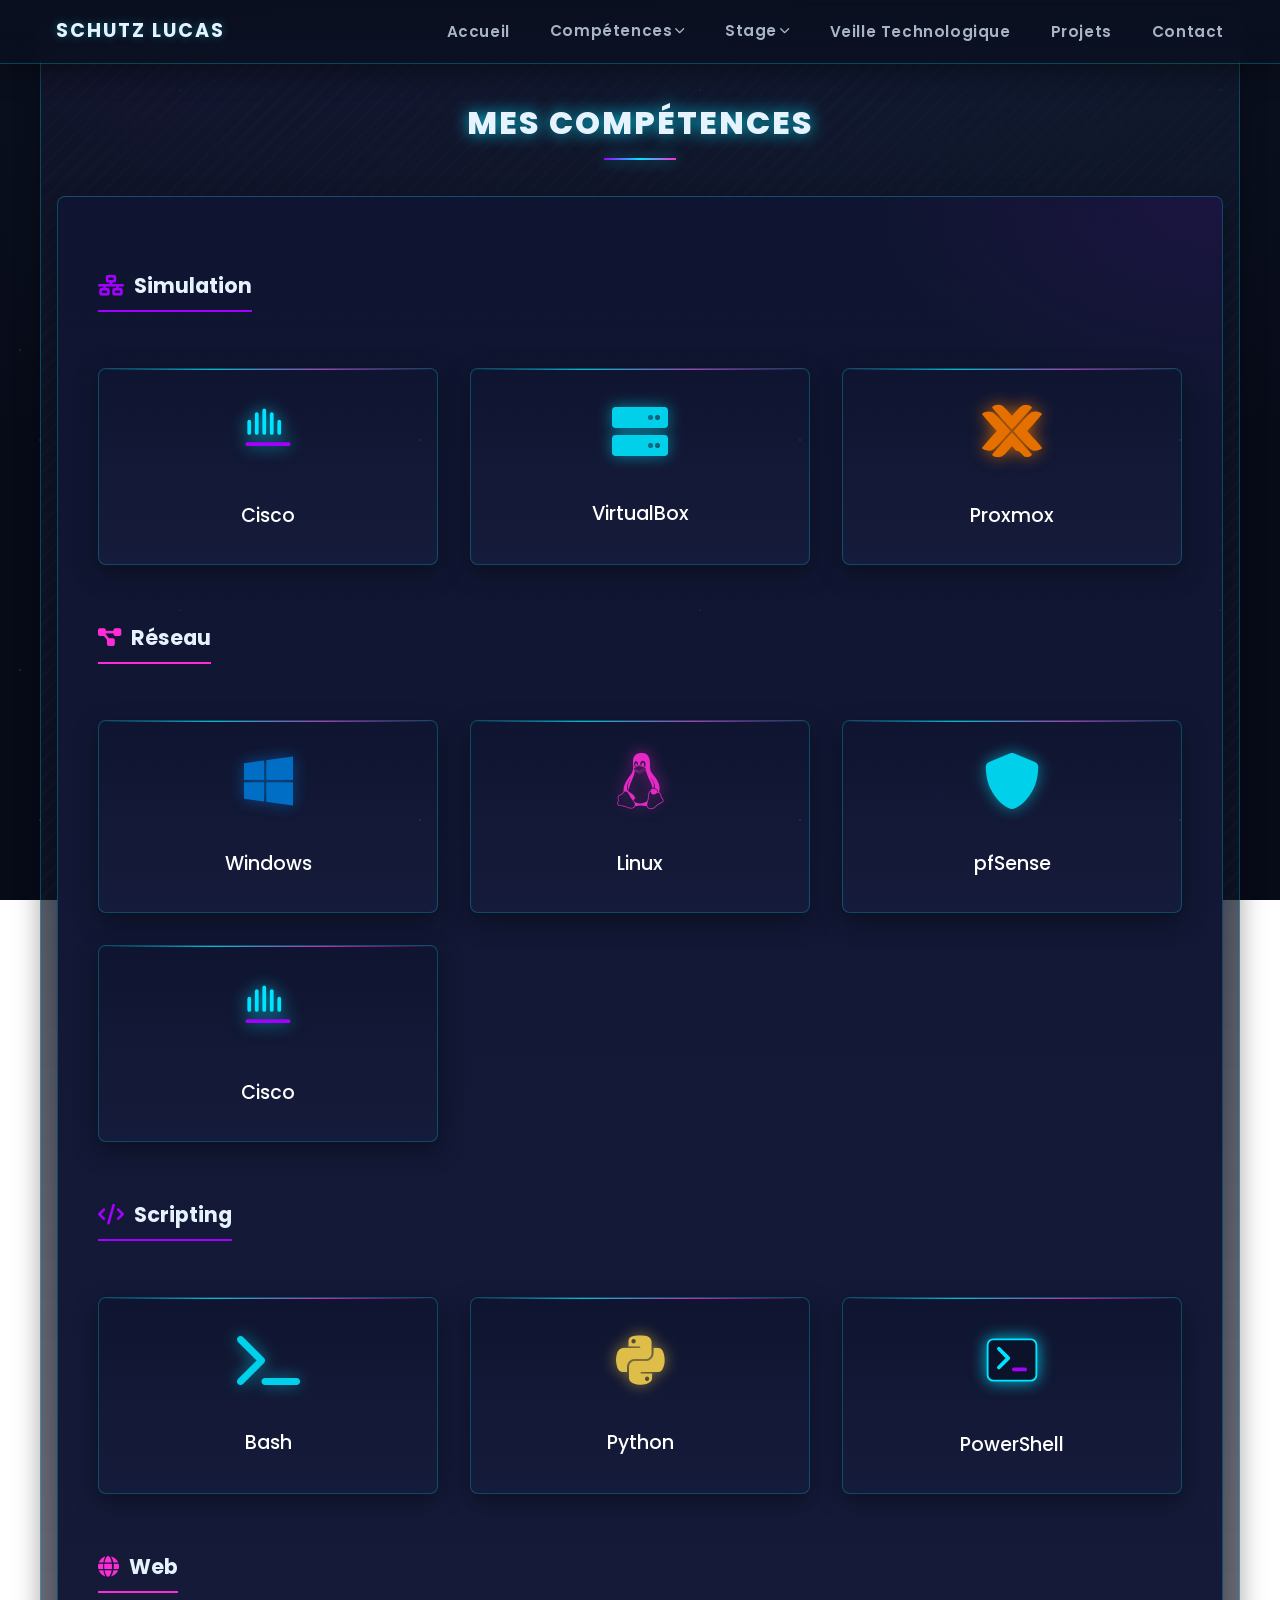
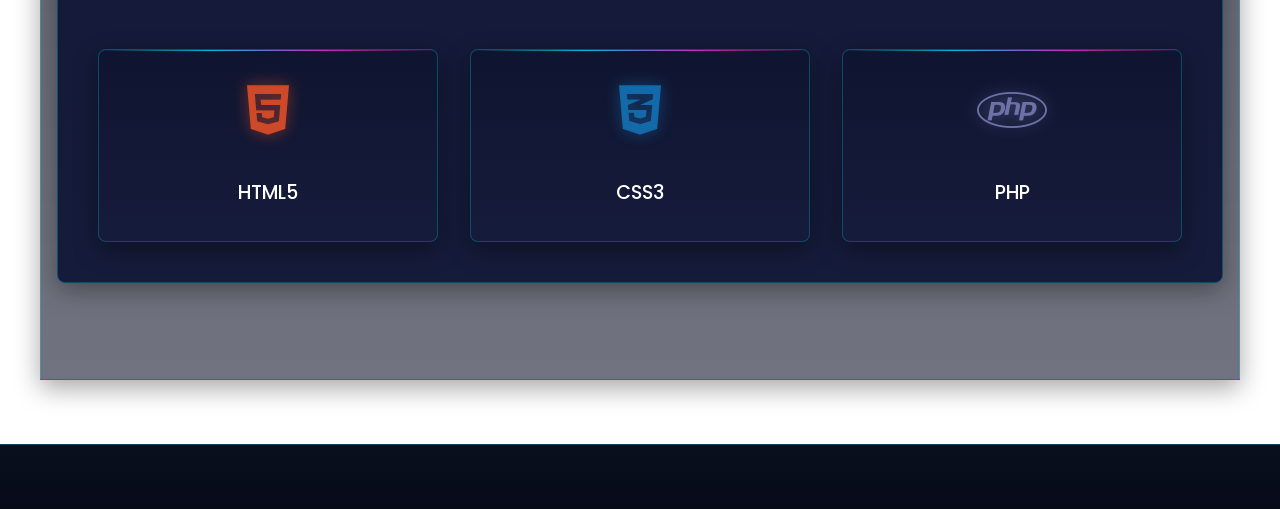
==== commit b8b92a4a: "Add files via upload" ====
--- a/competences.html
+++ b/competences.html
@@ -26,11 +26,11 @@
                     </div>
                 </li>
                 <li class="dropdown">
-                    <a href="stage.html" class="dropbtn">Stage <i class="fas fa-chevron-down"
+                    <a href="stage2.html" class="dropbtn">Stage <i class="fas fa-chevron-down"
                             style="font-size: 0.7em; margin-left: 3px;"></i></a>
                     <div class="dropdown-content">
+                        <a href="stage2.html">Stage 2ème année</a>
                         <a href="stage1.html">Stage 1ère année</a>
-                        <a href="stage2.html">Stage 2ème année</a>
                     </div>
                 </li>
                 <li><a href="veille.html">Veille Technologique</a></li>
@@ -83,20 +83,29 @@
                 
                 <div class="portfolio-grid">
                     <div class="portfolio-card" style="text-align: center; display: flex; flex-direction: column; align-items: center; justify-content: center;">
-                        <i class="fas fa-terminal" style="font-size: 3.5rem; margin-bottom: 1rem; color: var(--accent-color); text-shadow: 0 0 15px rgba(0, 229, 255, 0.6);" aria-hidden="true"></i>
-                        <h4 style="font-size: 1.2rem; margin-bottom: 0; color: #fff;">Bash</h4>
+                        <i class="fab fa-windows" style="font-size: 3.5rem; margin-bottom: 1rem; color: #0078D6; text-shadow: 0 0 15px rgba(0, 120, 214, 0.6);" aria-hidden="true"></i>
+                        <h4 style="font-size: 1.2rem; margin-bottom: 0; color: #fff;">Windows</h4>
                     </div>
                     <div class="portfolio-card" style="text-align: center; display: flex; flex-direction: column; align-items: center; justify-content: center;">
                         <i class="fab fa-linux" style="font-size: 3.5rem; margin-bottom: 1rem; color: var(--accent-pink); text-shadow: 0 0 15px rgba(255, 43, 214, 0.6);" aria-hidden="true"></i>
                         <h4 style="font-size: 1.2rem; margin-bottom: 0; color: #fff;">Linux</h4>
                     </div>
                     <div class="portfolio-card" style="text-align: center; display: flex; flex-direction: column; align-items: center; justify-content: center;">
+                        <i class="fas fa-shield-alt" style="font-size: 3.5rem; margin-bottom: 1rem; color: var(--accent-color); text-shadow: 0 0 15px rgba(0, 229, 255, 0.6);" aria-hidden="true"></i>
+                        <h4 style="font-size: 1.2rem; margin-bottom: 0; color: #fff;">pfSense</h4>
+                    </div>
+                    <div class="portfolio-card" style="text-align: center; display: flex; flex-direction: column; align-items: center; justify-content: center;">
                         <svg width="60" height="60" viewBox="0 0 64 64" fill="none" xmlns="http://www.w3.org/2000/svg" aria-hidden="true" style="margin-bottom: 1rem; filter: drop-shadow(0 0 8px rgba(0, 229, 255, 0.8));">
-                            <rect x="6" y="10" width="52" height="44" rx="6" fill="#0c122a" stroke="#00E5FF" stroke-width="2" />
-                            <path d="M18 40 L28 30 L18 20" stroke="#00E5FF" stroke-width="4" stroke-linecap="round" stroke-linejoin="round" />
-                            <path d="M34 42 H46" stroke="#A200FF" stroke-width="4" stroke-linecap="round" />
+                            <g>
+                                <rect x="10" y="20" width="4" height="16" rx="2" fill="#00E5FF" />
+                                <rect x="18" y="12" width="4" height="24" rx="2" fill="#00E5FF" />
+                                <rect x="26" y="8" width="4" height="28" rx="2" fill="#00E5FF" />
+                                <rect x="34" y="12" width="4" height="24" rx="2" fill="#00E5FF" />
+                                <rect x="42" y="20" width="4" height="16" rx="2" fill="#00E5FF" />
+                            </g>
+                            <rect x="8" y="44" width="48" height="4" rx="2" fill="#A200FF" />
                         </svg>
-                        <h4 style="font-size: 1.2rem; margin-bottom: 0; color: #fff;">PowerShell</h4>
+                        <h4 style="font-size: 1.2rem; margin-bottom: 0; color: #fff;">Cisco</h4>
                     </div>
                 </div>
 
@@ -113,10 +122,6 @@
                     <div class="portfolio-card" style="text-align: center; display: flex; flex-direction: column; align-items: center; justify-content: center;">
                         <i class="fab fa-python" style="font-size: 3.5rem; margin-bottom: 1rem; color: #F5D04C; text-shadow: 0 0 15px rgba(245, 208, 76, 0.6);" aria-hidden="true"></i>
                         <h4 style="font-size: 1.2rem; margin-bottom: 0; color: #fff;">Python</h4>
-                    </div>
-                    <div class="portfolio-card" style="text-align: center; display: flex; flex-direction: column; align-items: center; justify-content: center;">
-                        <i class="fas fa-database" style="font-size: 3.5rem; margin-bottom: 1rem; color: var(--accent-pink); text-shadow: 0 0 15px rgba(255, 43, 214, 0.6);" aria-hidden="true"></i>
-                        <h4 style="font-size: 1.2rem; margin-bottom: 0; color: #fff;">SQL</h4>
                     </div>
                     <div class="portfolio-card" style="text-align: center; display: flex; flex-direction: column; align-items: center; justify-content: center;">
                         <svg width="60" height="60" viewBox="0 0 64 64" fill="none" xmlns="http://www.w3.org/2000/svg" aria-hidden="true" style="margin-bottom: 1rem; filter: drop-shadow(0 0 8px rgba(0, 229, 255, 0.8));">
